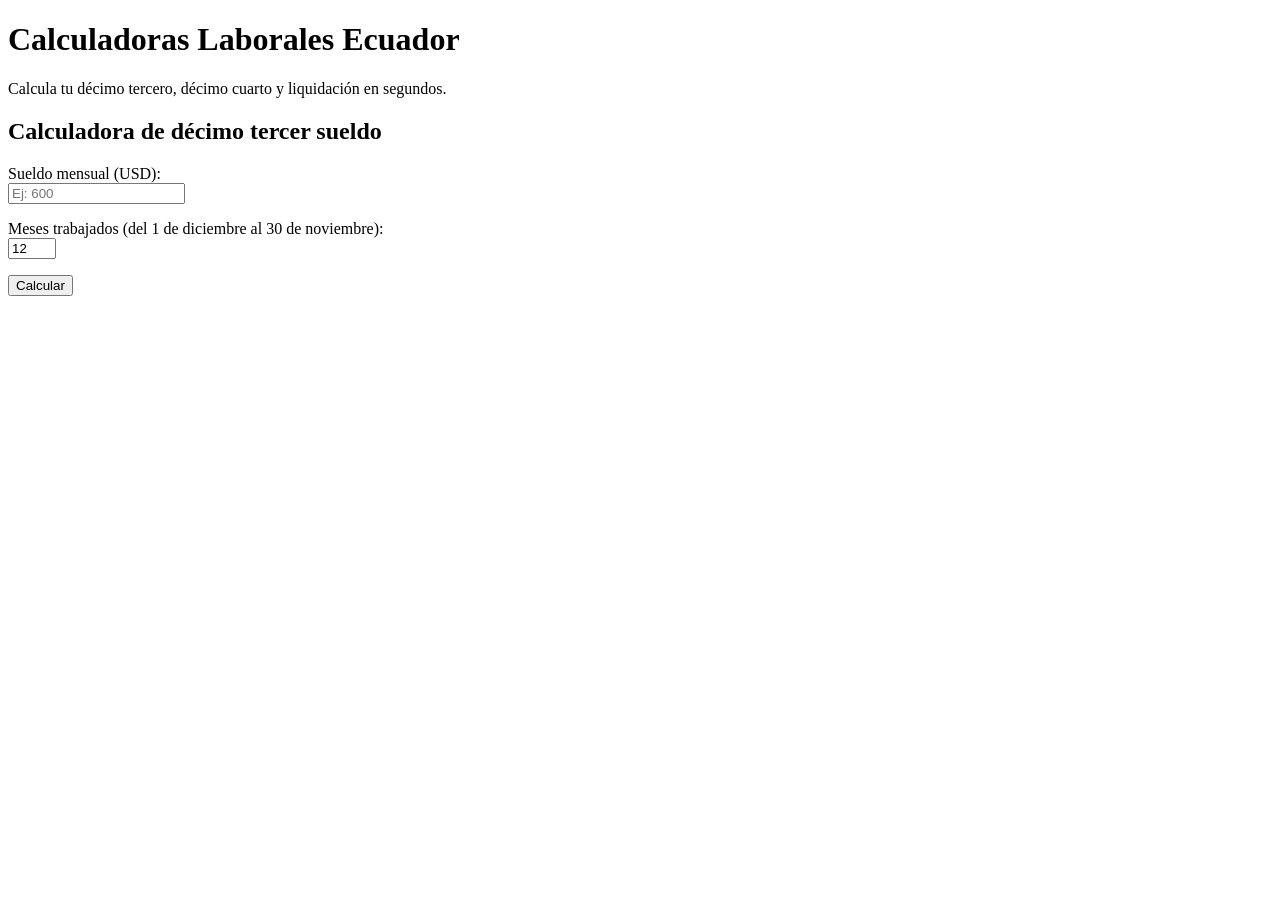
==== index.html @ 5169ff01 "Primera calculadora: decimo tercero" ====
<!DOCTYPE html>
<html lang="es">
<head>
  <meta charset="UTF-8">
  <meta name="viewport" content="width=device-width, initial-scale=1.0">
  <title>Calculadoras Laborales Ecuador</title>
</head>
<body>
  <h1>Calculadoras Laborales Ecuador</h1>
  <p>Calcula tu décimo tercero, décimo cuarto y liquidación en segundos.</p>

  <h2>Calculadora de décimo tercer sueldo</h2>

  <p>
    <label for="sueldo">Sueldo mensual (USD):</label><br>
    <input type="number" id="sueldo" placeholder="Ej: 600" min="0" step="0.01">
  </p>

  <p>
    <label for="meses">Meses trabajados (del 1 de diciembre al 30 de noviembre):</label><br>
    <input type="number" id="meses" value="12" min="1" max="12">
  </p>

  <button id="calcular">Calcular</button>

  <p id="resultado"></p>

  <script>
    const boton = document.getElementById("calcular");

    boton.addEventListener("click", function () {
      const sueldo = Number(document.getElementById("sueldo").value);
      const meses = Number(document.getElementById("meses").value);
      const resultado = document.getElementById("resultado");

      if (sueldo <= 0 || meses < 1 || meses > 12) {
        resultado.textContent = "Ingresa un sueldo mayor a 0 y entre 1 y 12 meses.";
        return;
      }

      const decimoTercero = (sueldo * meses) / 12;
      resultado.textContent = "Tu décimo tercer sueldo es: $" + decimoTercero.toFixed(2);
    });
  </script>
</body>
</html>
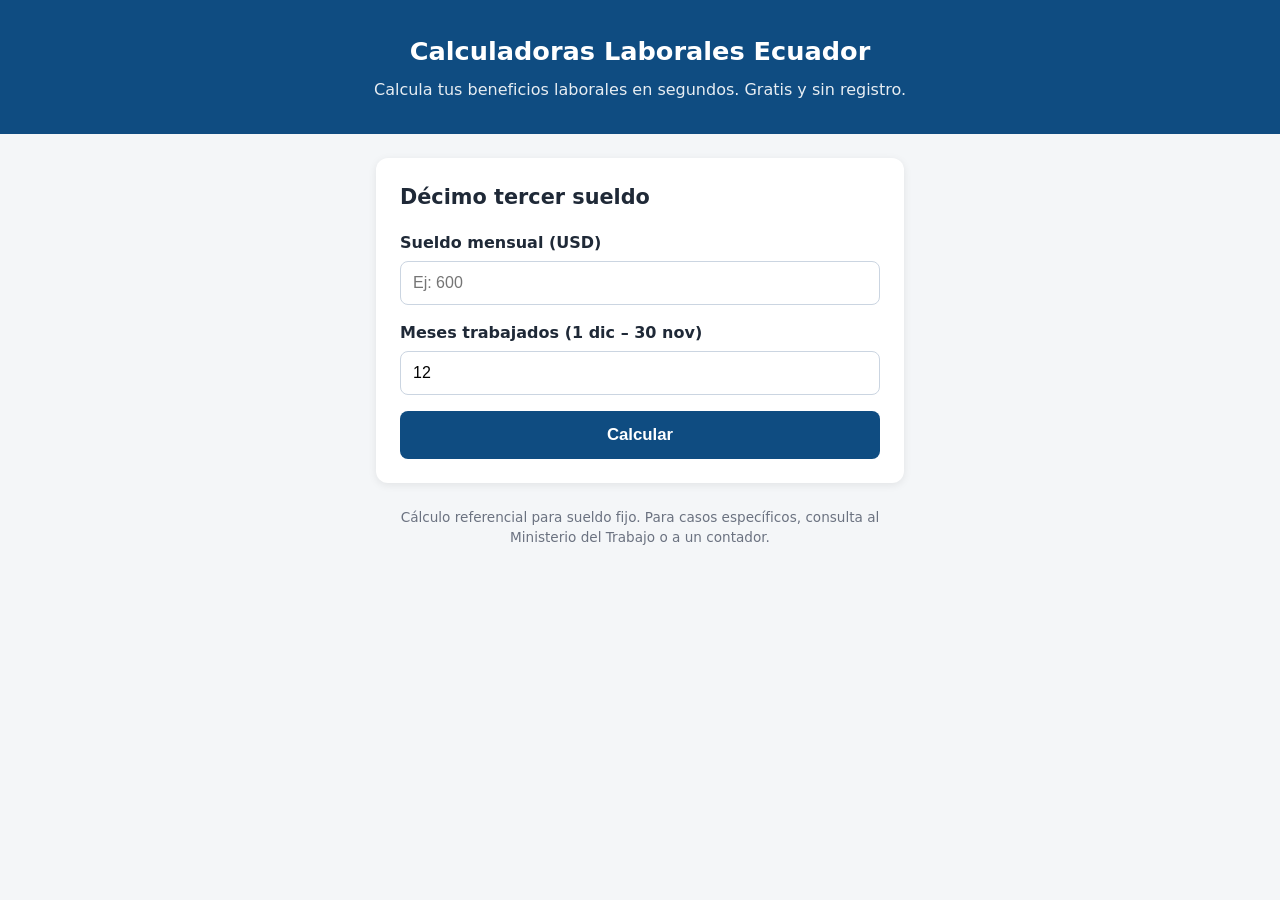
==== commit f0e5f6d1: "Diseño con CSS y mejoras SEO" ====
--- a/index.html
+++ b/index.html
@@ -3,27 +3,37 @@
 <head>
   <meta charset="UTF-8">
   <meta name="viewport" content="width=device-width, initial-scale=1.0">
-  <title>Calculadoras Laborales Ecuador</title>
+  <title>Calculadora de Décimo Tercer Sueldo Ecuador</title>
+  <meta name="description" content="Calcula gratis tu décimo tercer sueldo en Ecuador. Ingresa tu sueldo y los meses trabajados y obtén el valor al instante.">
+  <link rel="stylesheet" href="styles.css">
 </head>
 <body>
-  <h1>Calculadoras Laborales Ecuador</h1>
-  <p>Calcula tu décimo tercero, décimo cuarto y liquidación en segundos.</p>
+  <header class="encabezado">
+    <h1>Calculadoras Laborales Ecuador</h1>
+    <p>Calcula tus beneficios laborales en segundos. Gratis y sin registro.</p>
+  </header>
 
-  <h2>Calculadora de décimo tercer sueldo</h2>
+  <main class="contenedor">
+    <section class="tarjeta">
+      <h2>Décimo tercer sueldo</h2>
 
-  <p>
-    <label for="sueldo">Sueldo mensual (USD):</label><br>
-    <input type="number" id="sueldo" placeholder="Ej: 600" min="0" step="0.01">
-  </p>
+      <div class="campo">
+        <label for="sueldo">Sueldo mensual (USD)</label>
+        <input type="number" id="sueldo" placeholder="Ej: 600" min="0" step="0.01">
+      </div>
 
-  <p>
-    <label for="meses">Meses trabajados (del 1 de diciembre al 30 de noviembre):</label><br>
-    <input type="number" id="meses" value="12" min="1" max="12">
-  </p>
+      <div class="campo">
+        <label for="meses">Meses trabajados (1 dic – 30 nov)</label>
+        <input type="number" id="meses" value="12" min="1" max="12">
+      </div>
 
-  <button id="calcular">Calcular</button>
+      <button id="calcular">Calcular</button>
 
-  <p id="resultado"></p>
+      <p id="resultado" class="resultado"></p>
+    </section>
+
+    <p class="aviso">Cálculo referencial para sueldo fijo. Para casos específicos, consulta al Ministerio del Trabajo o a un contador.</p>
+  </main>
 
   <script>
     const boton = document.getElementById("calcular");
@@ -34,11 +44,13 @@
       const resultado = document.getElementById("resultado");
 
       if (sueldo <= 0 || meses < 1 || meses > 12) {
+        resultado.className = "resultado error";
         resultado.textContent = "Ingresa un sueldo mayor a 0 y entre 1 y 12 meses.";
         return;
       }
 
       const decimoTercero = (sueldo * meses) / 12;
+      resultado.className = "resultado";
       resultado.textContent = "Tu décimo tercer sueldo es: $" + decimoTercero.toFixed(2);
     });
   </script>
--- a/styles.css
+++ b/styles.css
@@ -0,0 +1,120 @@
+/* Hace que los tamaños incluyan bordes y rellenos (evita sorpresas) */
+* {
+  box-sizing: border-box;
+}
+
+body {
+  margin: 0;
+  font-family: system-ui, -apple-system, "Segoe UI", Roboto, sans-serif;
+  background: #f4f6f8;
+  color: #1f2937;
+  line-height: 1.5;
+}
+
+/* Franja superior azul */
+.encabezado {
+  background: #0f4c81;
+  color: white;
+  padding: 32px 16px;
+  text-align: center;
+}
+
+.encabezado h1 {
+  margin: 0 0 8px;
+  font-size: 1.6rem;
+}
+
+.encabezado p {
+  margin: 0;
+  opacity: 0.9;
+}
+
+/* Centra el contenido y limita el ancho */
+.contenedor {
+  max-width: 560px;
+  margin: 0 auto;
+  padding: 24px 16px;
+}
+
+/* Recuadro blanco de la calculadora */
+.tarjeta {
+  background: white;
+  border-radius: 12px;
+  padding: 24px;
+  box-shadow: 0 2px 8px rgba(0, 0, 0, 0.08);
+}
+
+.tarjeta h2 {
+  margin-top: 0;
+  font-size: 1.3rem;
+}
+
+.campo {
+  margin-bottom: 16px;
+}
+
+label {
+  display: block;
+  font-weight: 600;
+  margin-bottom: 6px;
+}
+
+input {
+  width: 100%;
+  padding: 12px;
+  font-size: 1rem;
+  border: 1px solid #cbd5e1;
+  border-radius: 8px;
+}
+
+/* Cuando el usuario hace clic en una caja, se resalta */
+input:focus {
+  outline: none;
+  border-color: #0f4c81;
+  box-shadow: 0 0 0 3px rgba(15, 76, 129, 0.15);
+}
+
+button {
+  width: 100%;
+  padding: 14px;
+  font-size: 1.05rem;
+  font-weight: 600;
+  color: white;
+  background: #0f4c81;
+  border: none;
+  border-radius: 8px;
+  cursor: pointer;
+}
+
+button:hover {
+  background: #0c3d68;
+}
+
+/* Caja del resultado (verde) */
+.resultado {
+  margin-top: 20px;
+  padding: 16px;
+  background: #e8f4ea;
+  border-left: 4px solid #2e7d32;
+  border-radius: 8px;
+  font-size: 1.1rem;
+  font-weight: 600;
+}
+
+/* Si el resultado está vacío, no se muestra */
+.resultado:empty {
+  display: none;
+}
+
+/* Variante roja para errores */
+.resultado.error {
+  background: #fdecea;
+  border-left-color: #c62828;
+}
+
+.aviso {
+  font-size: 0.85rem;
+  color: #6b7280;
+  text-align: center;
+  margin-top: 24px;
+}
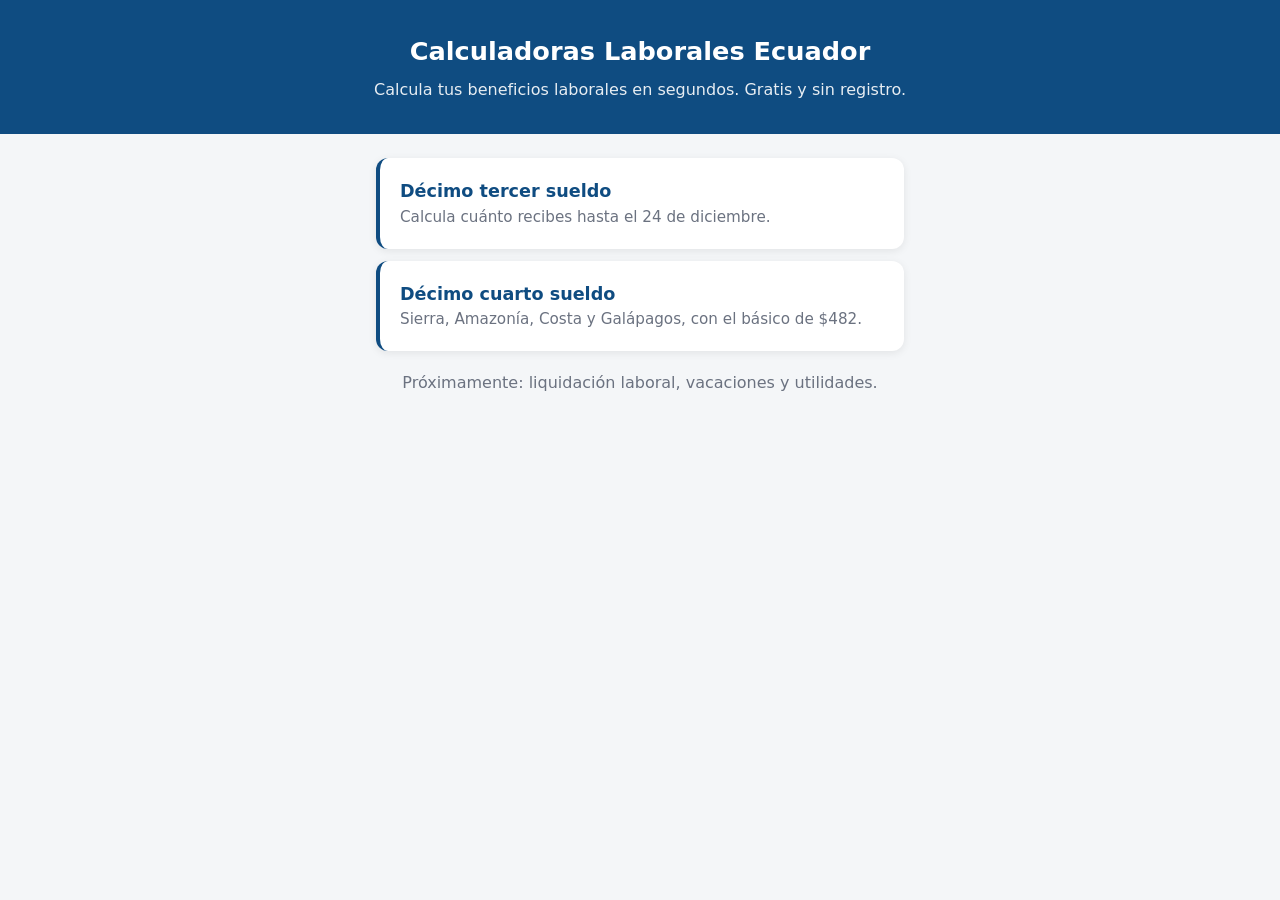
==== commit 5baabc7e: "Sitio con portada, decimo tercero y decimo cuarto" ====
--- a/index.html
+++ b/index.html
@@ -3,8 +3,8 @@
 <head>
   <meta charset="UTF-8">
   <meta name="viewport" content="width=device-width, initial-scale=1.0">
-  <title>Calculadora de Décimo Tercer Sueldo Ecuador</title>
-  <meta name="description" content="Calcula gratis tu décimo tercer sueldo en Ecuador. Ingresa tu sueldo y los meses trabajados y obtén el valor al instante.">
+  <title>Calculadoras Laborales Ecuador 2026 | Décimos y beneficios</title>
+  <meta name="description" content="Calculadoras gratuitas para Ecuador: décimo tercero, décimo cuarto y más beneficios laborales, actualizadas con el salario básico 2026.">
   <link rel="stylesheet" href="styles.css">
 </head>
 <body>
@@ -14,45 +14,22 @@
   </header>
 
   <main class="contenedor">
-    <section class="tarjeta">
-      <h2>Décimo tercer sueldo</h2>
+    <ul class="lista-calculadoras">
+      <li>
+        <a href="decimo-tercero/">
+          <strong>Décimo tercer sueldo</strong>
+          <span>Calcula cuánto recibes hasta el 24 de diciembre.</span>
+        </a>
+      </li>
+      <li>
+        <a href="decimo-cuarto/">
+          <strong>Décimo cuarto sueldo</strong>
+          <span>Sierra, Amazonía, Costa y Galápagos, con el básico de $482.</span>
+        </a>
+      </li>
+    </ul>
 
-      <div class="campo">
-        <label for="sueldo">Sueldo mensual (USD)</label>
-        <input type="number" id="sueldo" placeholder="Ej: 600" min="0" step="0.01">
-      </div>
-
-      <div class="campo">
-        <label for="meses">Meses trabajados (1 dic – 30 nov)</label>
-        <input type="number" id="meses" value="12" min="1" max="12">
-      </div>
-
-      <button id="calcular">Calcular</button>
-
-      <p id="resultado" class="resultado"></p>
-    </section>
-
-    <p class="aviso">Cálculo referencial para sueldo fijo. Para casos específicos, consulta al Ministerio del Trabajo o a un contador.</p>
+    <p class="proximamente">Próximamente: liquidación laboral, vacaciones y utilidades.</p>
   </main>
-
-  <script>
-    const boton = document.getElementById("calcular");
-
-    boton.addEventListener("click", function () {
-      const sueldo = Number(document.getElementById("sueldo").value);
-      const meses = Number(document.getElementById("meses").value);
-      const resultado = document.getElementById("resultado");
-
-      if (sueldo <= 0 || meses < 1 || meses > 12) {
-        resultado.className = "resultado error";
-        resultado.textContent = "Ingresa un sueldo mayor a 0 y entre 1 y 12 meses.";
-        return;
-      }
-
-      const decimoTercero = (sueldo * meses) / 12;
-      resultado.className = "resultado";
-      resultado.textContent = "Tu décimo tercer sueldo es: $" + decimoTercero.toFixed(2);
-    });
-  </script>
 </body>
 </html>
--- a/styles.css
+++ b/styles.css
@@ -117,4 +117,81 @@
   color: #6b7280;
   text-align: center;
   margin-top: 24px;
+}
+/* ---------- Añadido en el Paso 11 ---------- */
+
+/* Enlace "volver" en la franja azul */
+.volver {
+  display: inline-block;
+  color: white;
+  opacity: 0.85;
+  text-decoration: none;
+  font-size: 0.9rem;
+  margin-bottom: 12px;
+}
+
+.volver:hover {
+  opacity: 1;
+  text-decoration: underline;
+}
+
+/* Menú desplegable (mismo estilo que las cajas) */
+select {
+  width: 100%;
+  padding: 12px;
+  font-size: 1rem;
+  border: 1px solid #cbd5e1;
+  border-radius: 8px;
+  background: white;
+}
+
+/* Texto explicativo debajo de la calculadora */
+.contenido {
+  margin-top: 32px;
+}
+
+.contenido h2 {
+  font-size: 1.2rem;
+  margin-top: 28px;
+}
+
+/* Menú de calculadoras en la portada */
+.lista-calculadoras {
+  list-style: none;
+  padding: 0;
+  margin: 0;
+  display: grid;
+  gap: 12px;
+}
+
+.lista-calculadoras a {
+  display: block;
+  background: white;
+  padding: 20px;
+  border-radius: 12px;
+  border-left: 4px solid #0f4c81;
+  box-shadow: 0 2px 8px rgba(0, 0, 0, 0.08);
+  text-decoration: none;
+  color: inherit;
+}
+
+.lista-calculadoras a:hover {
+  box-shadow: 0 4px 14px rgba(0, 0, 0, 0.14);
+}
+
+.lista-calculadoras strong {
+  display: block;
+  color: #0f4c81;
+  font-size: 1.1rem;
+}
+
+.lista-calculadoras span {
+  color: #6b7280;
+  font-size: 0.95rem;
+}
+
+.proximamente {
+  color: #6b7280;
+  text-align: center;
+  margin-top: 20px;
 }
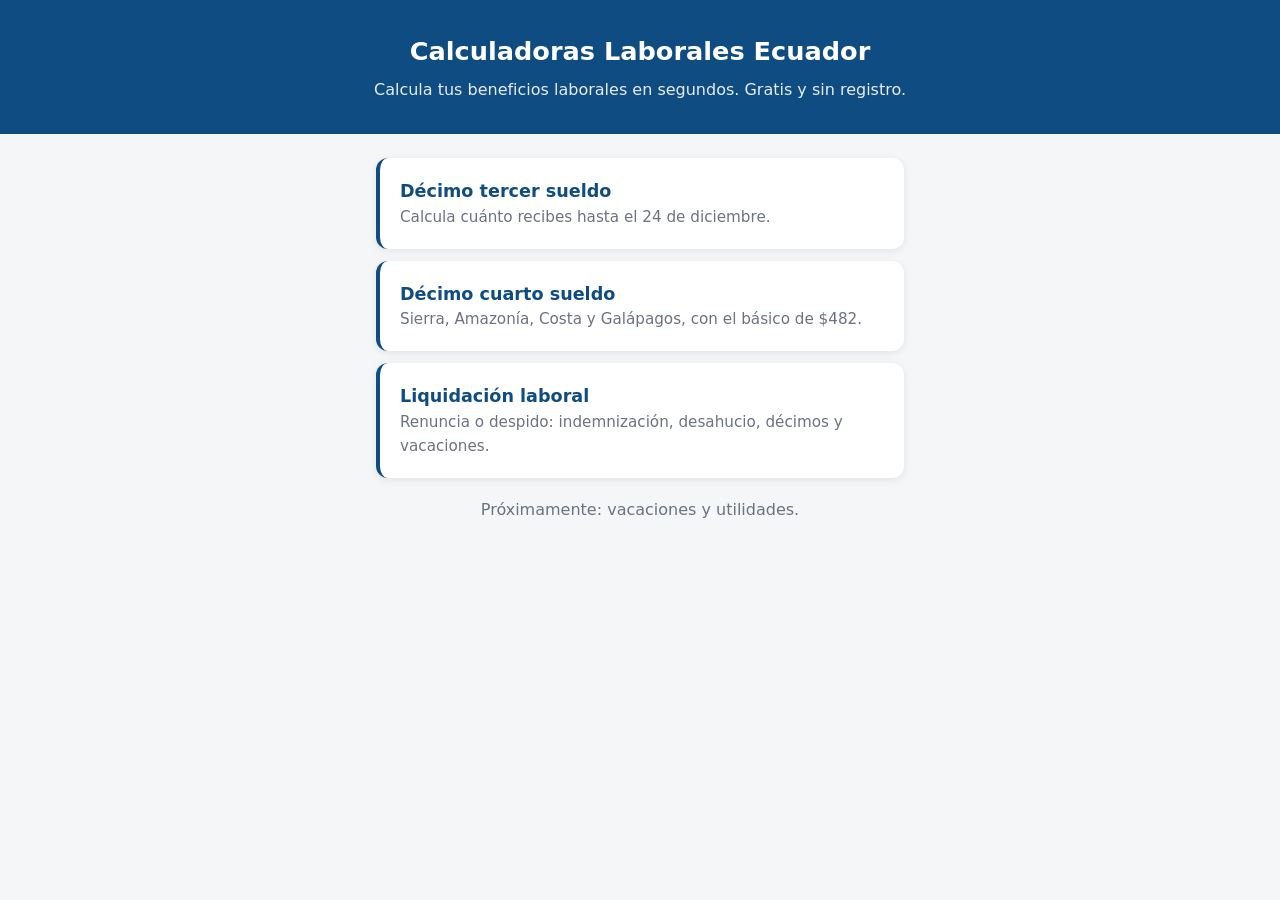
==== commit 8fbe8149: "Calculadora de liquidacion laboral" ====
--- a/index.html
+++ b/index.html
@@ -3,8 +3,8 @@
 <head>
   <meta charset="UTF-8">
   <meta name="viewport" content="width=device-width, initial-scale=1.0">
-  <title>Calculadoras Laborales Ecuador 2026 | Décimos y beneficios</title>
-  <meta name="description" content="Calculadoras gratuitas para Ecuador: décimo tercero, décimo cuarto y más beneficios laborales, actualizadas con el salario básico 2026.">
+  <title>Calculadoras Laborales Ecuador 2026 | Décimos y liquidación</title>
+  <meta name="description" content="Calculadoras gratuitas para Ecuador: décimo tercero, décimo cuarto y liquidación laboral, actualizadas con el salario básico 2026.">
   <link rel="stylesheet" href="styles.css">
 </head>
 <body>
@@ -27,9 +27,15 @@
           <span>Sierra, Amazonía, Costa y Galápagos, con el básico de $482.</span>
         </a>
       </li>
+      <li>
+        <a href="liquidacion/">
+          <strong>Liquidación laboral</strong>
+          <span>Renuncia o despido: indemnización, desahucio, décimos y vacaciones.</span>
+        </a>
+      </li>
     </ul>
 
-    <p class="proximamente">Próximamente: liquidación laboral, vacaciones y utilidades.</p>
+    <p class="proximamente">Próximamente: vacaciones y utilidades.</p>
   </main>
 </body>
 </html>
--- a/styles.css
+++ b/styles.css
@@ -194,4 +194,45 @@
   color: #6b7280;
   text-align: center;
   margin-top: 20px;
+}
+/* ---------- Añadido en el Paso 19 (liquidación) ---------- */
+
+/* Casillas de verificación (checkbox) */
+.casilla {
+  display: flex;
+  align-items: center;
+  gap: 8px;
+  font-weight: 400;
+}
+
+.casilla input {
+  width: auto;
+}
+
+/* Tabla con el desglose de la liquidación */
+.resultado p {
+  margin: 0 0 8px;
+}
+
+.desglose {
+  width: 100%;
+  border-collapse: collapse;
+  font-size: 0.95rem;
+}
+
+.desglose td {
+  padding: 8px 0;
+  border-bottom: 1px solid #cfe3d2;
+  font-weight: 400;
+}
+
+.desglose td:last-child {
+  text-align: right;
+  white-space: nowrap;
+}
+
+.desglose .total td {
+  font-weight: 700;
+  font-size: 1.05rem;
+  border-bottom: none;
 }
